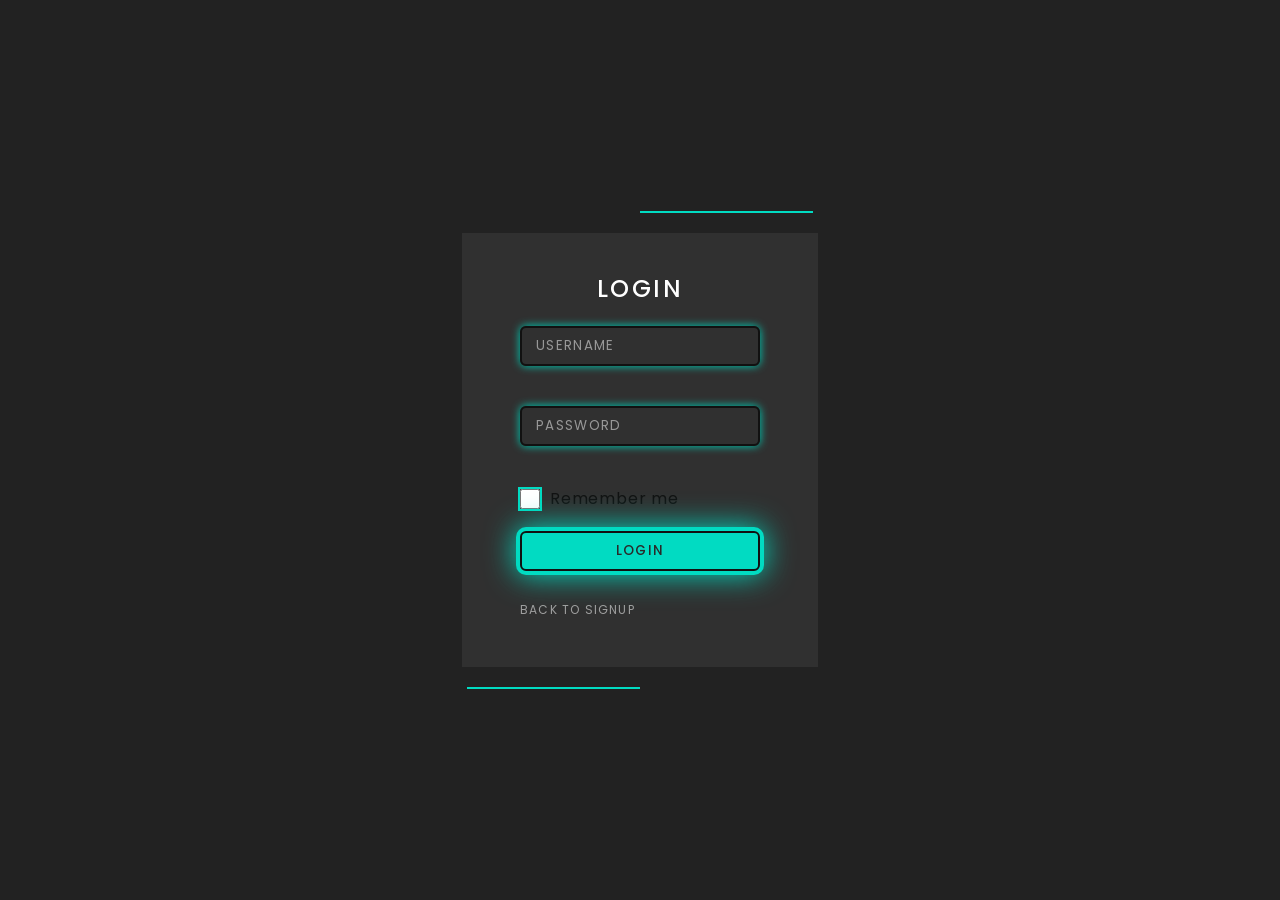
==== login.html @ b85bda79 "Add files via upload" ====
<!DOCTYPE html>
<html lang="en">
<head>
    <meta charset="UTF-8">
    <meta name="viewport" content="width=device-width, initial-scale=1.0">
    <title>Login</title>
            <link rel="stylesheet" href="style.css">
            <style>
                    .inputBx input {
                        border: 2px solid #111 !important;
                        background: transparent;
                        color: #fff;
                        border-radius: 6px;
                        box-shadow: 0 0 8px #01dbc2, 0 0 2px #111;
                        transition: border-color 0.2s, box-shadow 0.2s;
                    }
                    .inputBx input:focus {
                        border-color: #01dbc2 !important;
                        box-shadow: 0 0 16px #01dbc2, 0 0 2px #111;
                    }
            </style>
            <style>
                .remember-label {
                    color: #111;
                    transition: text-shadow 0.3s, color 0.3s;
                }
                .remember-label:hover {
                    text-shadow: 0 0 8px #01dbc2, 0 0 16px #01dbc2;
                    color: #01dbc2;
                }
            </style>
</head>
<body>
    <div class="box">
        <form>
            <h2>Login</h2>
            <div class="inputBx">
                <input type="text" placeholder="Username" required>
            </div>
            <div class="inputBx">
                <input type="password" placeholder="Password" required>
            </div>
                    <div class="inputBx" style="display:flex;align-items:center;gap:10px;margin-bottom:20px;">
                    <input type="checkbox" id="remember" style="accent-color:#01dbc2;width:20px;height:20px;box-shadow:0 0 0 2px #01dbc2;">
            <label for="remember" class="remember-label" style="cursor:pointer;font-size:1em;user-select:none;letter-spacing:0.05em;">Remember me</label>
                    </div>
            <div class="inputBx">
                <input type="submit" value="Login">
            </div>
            <div class="group">
                <a href="idk.html">Back to Signup</a>
            </div>
        </form>
    </div>
</body>
</html>
---- style.css ----
@import url('https://fonts.googleapis.com/css?family=Poppins:200,300,400,500,600,700,800,900&display=swap'); * { margin: 0; padding: 0; box-sizing: border-box; font-family: 'Poppins', sans-serif; } body { display: flex; justify-content: center; align-items: center; min-height: 100vh; background: #222; } @property --a { syntax: '<angle>'; inherits: false; initial-value: 0deg; } .box { position: relative; width: 400px; min-height: 400px; display: flex; justify-content: center; align-items: center; background: repeating-conic-gradient(from var(--a),#01dbc2 0%, #01dbc2 10%,transparent 10%,transparent 50%); animation: animate 6s linear infinite; } @keyframes animate { 0% { --a: 0deg } 100% { --a: 360deg } } .box::before { content: ''; position: absolute; width: 100%; height: 100%; background: repeating-conic-gradient(from var(--a),#01dbc2 0%, #01dbc2 10%,transparent 10%,transparent 50%); animation: animate 6s linear infinite; animation-delay: -1.5s; } .box::after { content: ''; position: absolute; inset: 2px; border: 20px solid #222; background: #303030; } form { position: relative; z-index: 1000; } form h2 { color: #fff; font-weight: 500; margin-bottom: 20px; padding-top: 60px; width: 100%; text-align: center; letter-spacing: 0.1em; text-transform: uppercase; } .inputBx { position: relative; margin-bottom: 40px; width: 240px; } .inputBx span { position: absolute; inset: -2px; z-index: 1; } .inputBx span::before { content: ''; position: absolute; inset: -2px; background: repeating-conic-gradient(from var(--a),#01dbc2 0%, #01dbc2 10%,transparent 10%,transparent 50%); animation: animate 6s linear infinite; box-shadow: 0 0 0 2px #000; } .inputBx:nth-child(2) span::before { animation-delay: -1.5s; } .inputBx span::after { content: ''; position: absolute; inset: 0; background: #292929; } .inputBx input { position: relative; z-index: 100000; outline: none; border: none; width: 100%; padding: 8px 14px; background: transparent; color: #fff; text-transform: uppercase; letter-spacing: 0.1em; } .inputBx input::placeholder { color: #fff; opacity: 0.5; } .inputBx input[type="submit"] { background: #01dbc2; cursor: pointer; box-shadow: 0 0 0 4px #01dbc2; width: 100%; font-weight: 500; color: #292929; filter: drop-shadow(0 0 15px #01dbc2); } .group { position: relative; top: -10px; padding-bottom: 60px; display: flex; justify-content: space-between; } .group a { text-decoration: none; color: #fff8; text-transform: uppercase; letter-spacing: 0.1em; font-size: 0.75em; } .group a:nth-child(2) , .group a:hover { color: #01dbc2; filter: drop-shadow(0 0 5px #01dbc2); }
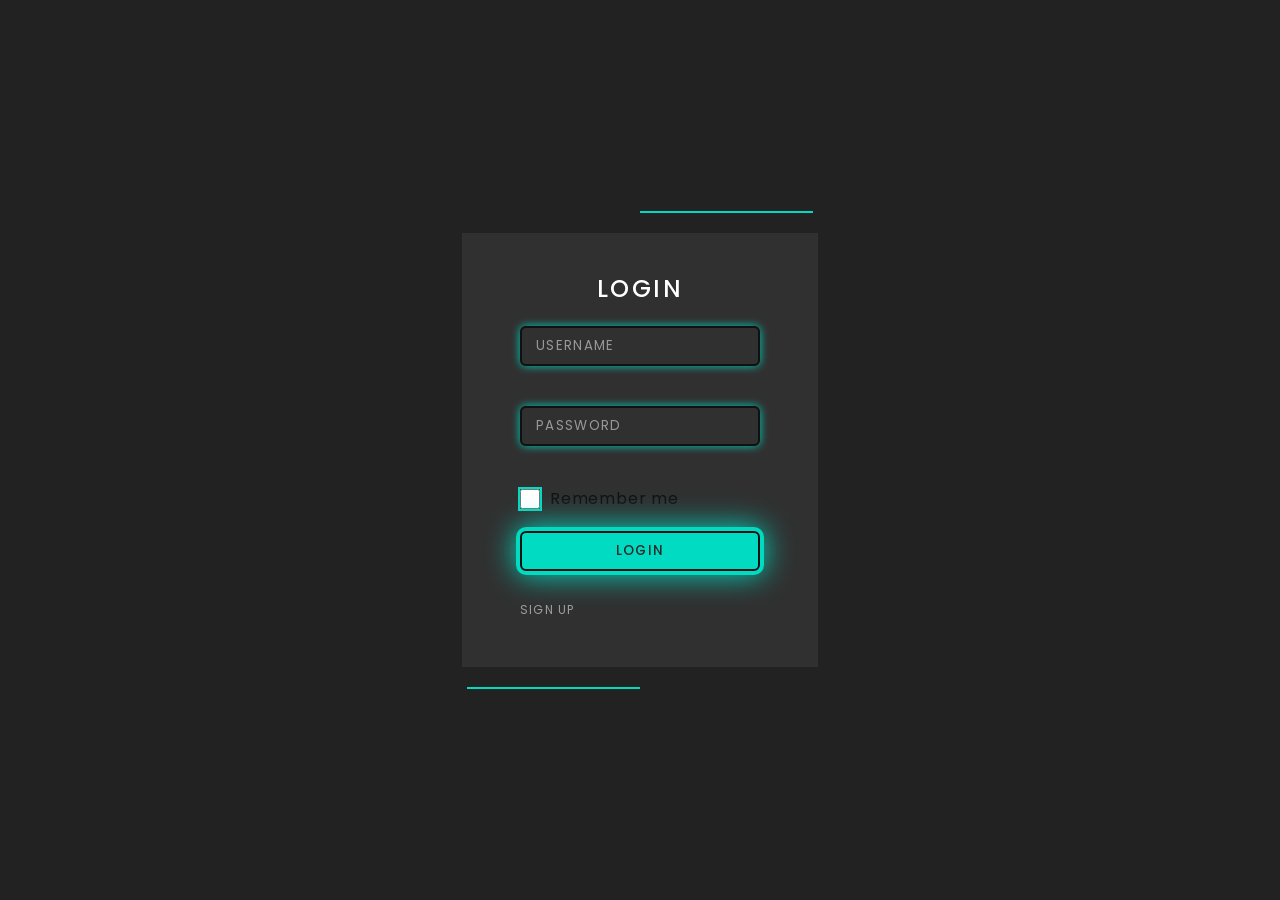
==== commit f56a7741: "Add files via upload" ====
--- a/login.html
+++ b/login.html
@@ -48,7 +48,7 @@
                 <input type="submit" value="Login">
             </div>
             <div class="group">
-                <a href="idk.html">Back to Signup</a>
+            <a href="idk.html">Sign up</a>
             </div>
         </form>
     </div>
